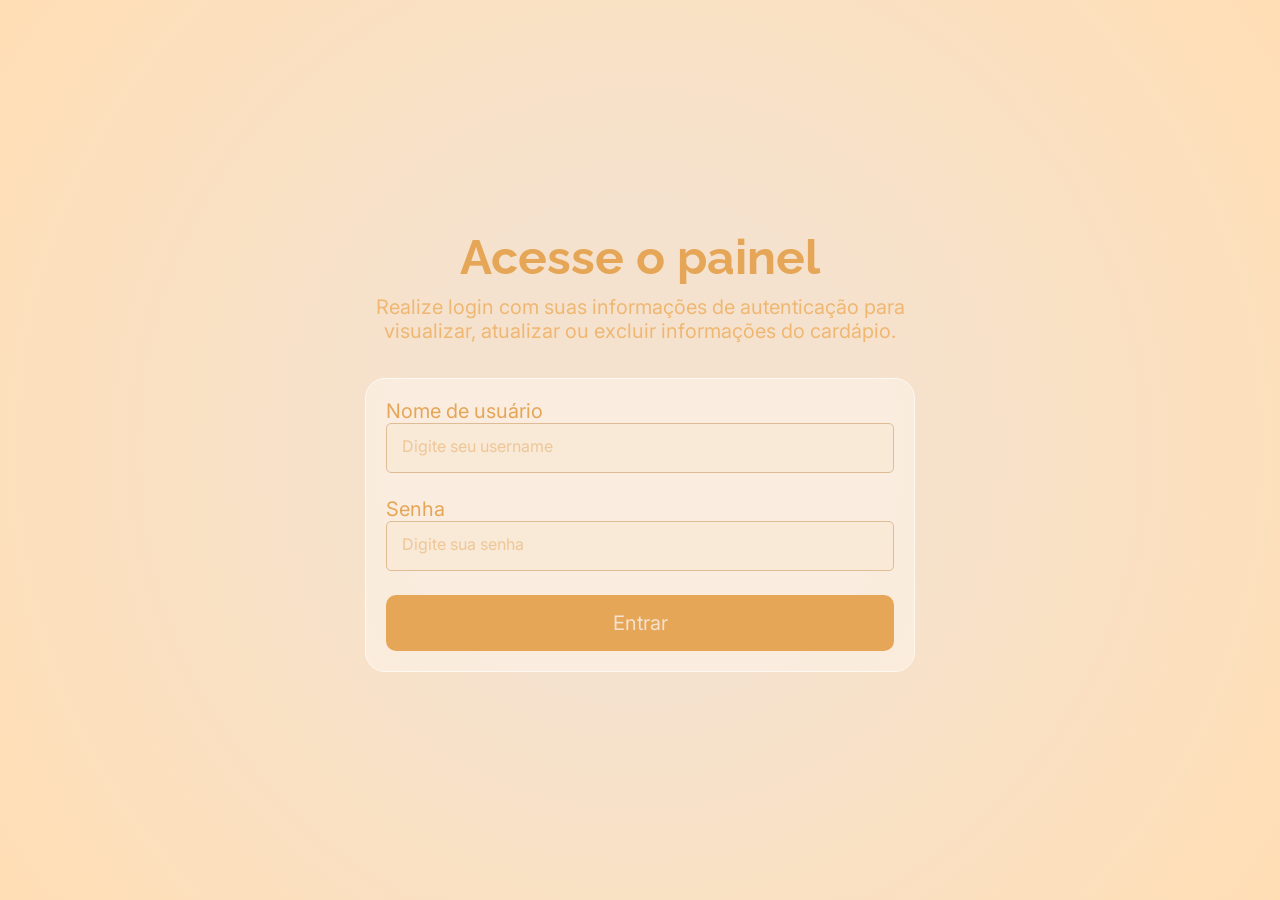
==== login/index.html @ 62658a58 "Tela de login" ====
<!DOCTYPE html>
<html lang="pt-br">
<head>
    <meta charset="UTF-8">
    <meta name="viewport" content="width=device-width, initial-scale=1.0">
    <link rel="preconnect" href="https://fonts.googleapis.com">
    <link rel="preconnect" href="https://fonts.gstatic.com" crossorigin>
    <link href="https://fonts.googleapis.com/css2?family=Inter:ital,opsz,wght@0,14..32,100..900;1,14..32,100..900&family=Raleway:ital,wght@0,100..900;1,100..900&display=swap" rel="stylesheet">
    <link rel="stylesheet" href="styles.css">
    <title>Login | Painel de Controle</title>
</head>
<body>
    <main>
        <header>
            <h1 id="instrucao1">Acesse o painel</h1>
            <p id="instrucao2">Realize login com suas informações de autenticação para visualizar, atualizar ou excluir informações do cardápio.</p>
        </header>

        <section id="formulario">
            <form action="login.php" method="post">
                <div>
                    <label for="username">Nome de usuário</label>
                    <input type="text" name="username" id="username" class="campo" placeholder="Digite seu username" autocomplete="username">
                </div>
                <br>
                <div>
                    <label for="senha">Senha</label>
                    <input type="password" name="senha" id="senha" class="campo" placeholder="Digite sua senha" required>
                </div>
                <br>
                <button type="submit" id="botao">Entrar</button>
            </form>
        </section>
    </main>
</body>
</html>
---- login/styles.css ----
* {
    box-sizing: border-box;
    margin: 0;
    padding: 0;
}

body {
    background: #F5E2CE;
    background: radial-gradient(circle, rgba(245, 226, 206, 1) 30%, rgba(255, 222, 180, 1) 100%);
    width: 100dvw;
    height: 100dvh;
    display: flex;
    flex-direction: column;
    justify-content: center;
    margin: auto;
    align-content: center;
    font-family: 'Inter', sans-serif;
}

main {    
    display: flex;
    flex-direction: column;
    gap: 35px;
}

header {
    width: 550px;
    margin: 0 auto;
    text-align: center;
    color: #E5A657;
    display: flex;
    flex-direction: column;
    gap: 10px;
    & #instrucao1 {
        font-family: 'Raleway', sans-serif;
        font-size: 48px;
        font-weight: bold;
    }

    & #instrucao2 {
        color: #EFB772;
        font-size: 20px;
    }
}

section {
    font-size: 20px;
    padding: 20px;
    margin: 0 auto;
    width: 550px;
    border: 1px solid #FFF8F0;
    background-color: rgba(255, 248, 240, 0.5);
    border-radius: 20px;
    font-family: 'Inter', sans-serif;
}

label {
    color: #E5A657;
}

.campo {
    width: 100%;
    border: 1px solid #DFBC94;
    background-color: rgba(229, 166, 87, 0.05);
    padding: 15px;
    height: 50px;
    border-radius: 5px;
    color: #e29332;
}

.campo::placeholder {
    color: rgba(229, 166, 87, 0.5);
    font-family: 'Inter', sans-serif;
    font-size: 16px;
}

.campo:focus {
    border:2px solid #E5A657;
    outline: none;
    transition: all 0.1s ease-in;

}

button {
   width: 100%; 
   height: 56px;
   background-color: #E5A657;
   border: none;
   border-radius: 10px;
   color: #F5E2CE;
   font-family: 'Inter', sans-serif;
   font-size: 20px;
}

button:hover {
    filter: drop-shadow(0 0 0.5rem #E5A657);
    transition: all 0.4s ease-in-out;
}
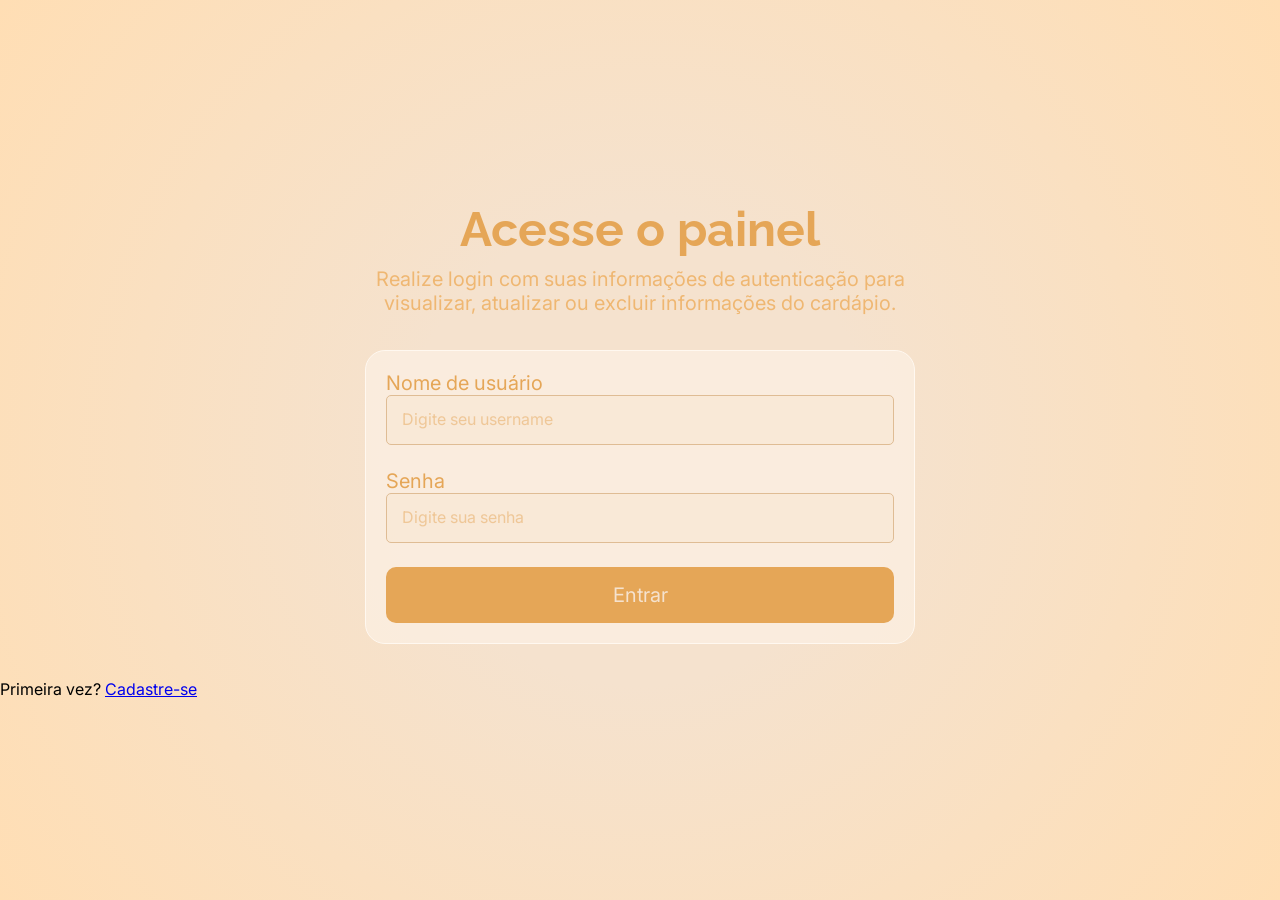
==== commit 427e8325: "Add registration link to login page Added a registration link for new users." ====
--- a/login/index.html
+++ b/login/index.html
@@ -7,6 +7,7 @@
     <link rel="preconnect" href="https://fonts.gstatic.com" crossorigin>
     <link href="https://fonts.googleapis.com/css2?family=Inter:ital,opsz,wght@0,14..32,100..900;1,14..32,100..900&family=Raleway:ital,wght@0,100..900;1,100..900&display=swap" rel="stylesheet">
     <link rel="stylesheet" href="styles.css">
+    <link rel="icon" type="image/svg+xml" href="../imagens/logo-favicon.svg">
     <title>Login | Painel de Controle</title>
 </head>
 <body>
@@ -31,6 +32,7 @@
                 <button type="submit" id="botao">Entrar</button>
             </form>
         </section>
+        <p id="instrucao3">Primeira vez? <a href="../cadastro/index.html">Cadastre-se</a></p>
     </main>
 </body>
-</html>+</html>
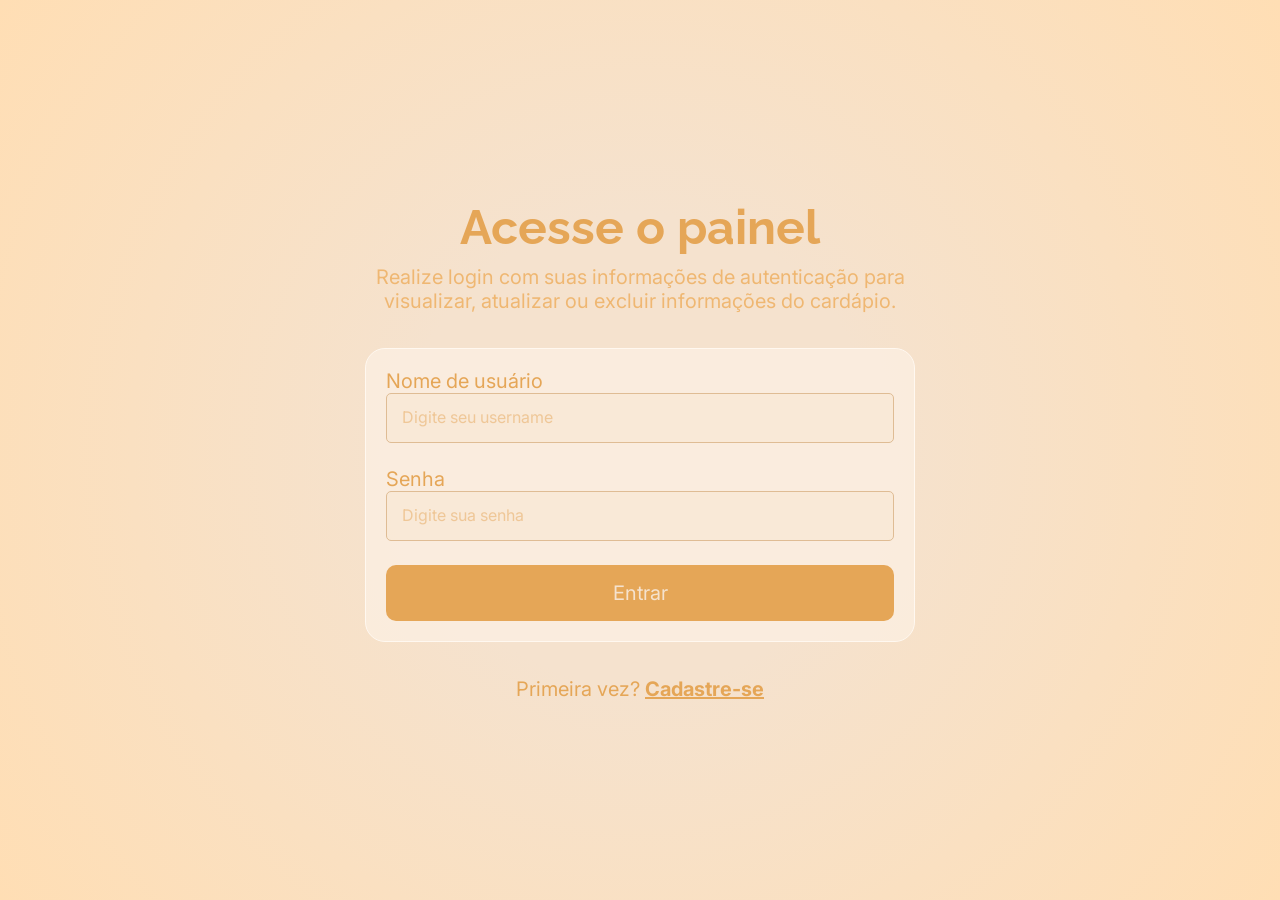
==== commit 70058155: "Require username input in login form Updated the login form to require the username input." ====
--- a/login/index.html
+++ b/login/index.html
@@ -21,7 +21,7 @@
             <form action="login.php" method="post">
                 <div>
                     <label for="username">Nome de usuário</label>
-                    <input type="text" name="username" id="username" class="campo" placeholder="Digite seu username" autocomplete="username">
+                    <input type="text" name="username" id="username" class="campo" placeholder="Digite seu username" autocomplete="username" required>
                 </div>
                 <br>
                 <div>
--- a/login/styles.css
+++ b/login/styles.css
@@ -21,6 +21,18 @@
     display: flex;
     flex-direction: column;
     gap: 35px;
+    justify-content: center;
+    align-items: center;
+
+    & #instrucao3 {
+        color: #E5A657;
+        font-size: 20px;
+        
+        & a {
+            color: #E5A657;
+            font-weight: bolder;
+        }
+    }
 }
 
 header {
@@ -31,6 +43,7 @@
     display: flex;
     flex-direction: column;
     gap: 10px;
+    
     & #instrucao1 {
         font-family: 'Raleway', sans-serif;
         font-size: 48px;
@@ -95,4 +108,4 @@
 button:hover {
     filter: drop-shadow(0 0 0.5rem #E5A657);
     transition: all 0.4s ease-in-out;
-}+}
